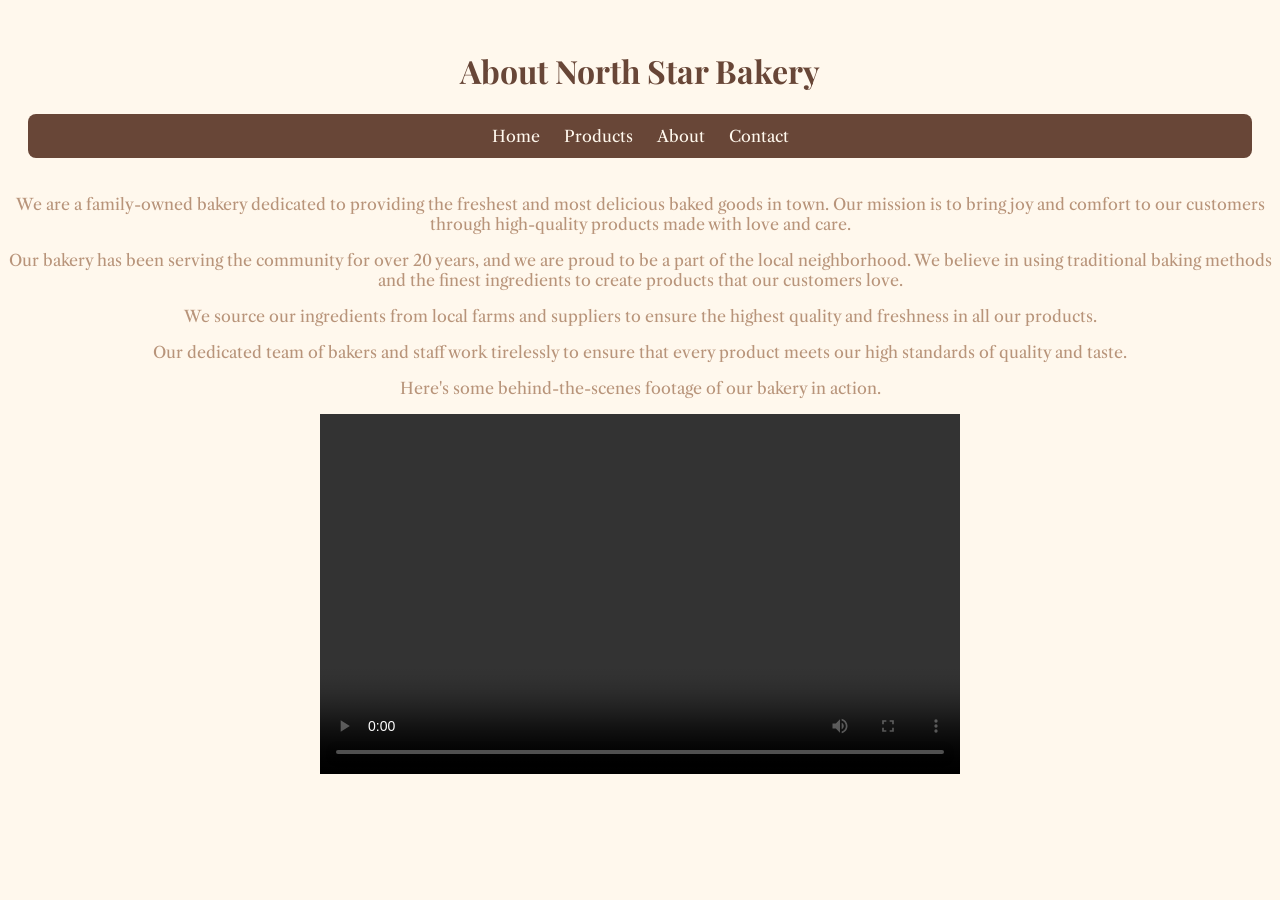
==== about.html @ 87f15286 "Add files via upload" ====
<!DOCTYPE HTML>
<html lang="en">
<head>
    <title>About Us</title>
    <link rel="stylesheet" href="styles.css">
</head>
<body>
    <header>
        <h1>About North Star Bakery</h1>
        <nav aria-label="Main navigation">
            <a href="index.html">Home</a>
            <a href="product.html">Products</a>
            <a href="about.html">About</a>
            <a href="contact.html">Contact</a>
        </nav>
    </header>
    <p>We are a family-owned bakery dedicated to providing the freshest and most delicious baked goods in town. Our mission is to bring joy and comfort to our customers through high-quality products made with love and care.</p>
    <p>Our bakery has been serving the community for over 20 years, and we are proud to be a part of the local neighborhood. We believe in using traditional baking methods and the finest ingredients to create products that our customers love.</p>

    <p> We source our ingredients from local farms and suppliers to ensure the highest quality and freshness in all our products.</p>
  
    <p> Our dedicated team of bakers and staff work tirelessly to ensure that every product meets our high standards of quality and taste.</p>
    <p>Here's some behind-the-scenes footage of our bakery in action.</p>
    <video width="640" height="360" controls>
        <source src="/home/tristan/Downloads/Bakery_c/bakery-behind-scenes_c.mp4" type="video/mp4">
        <p>Your browser does not support HTML5 video. Please visit our bakery to see our bakers in action.</p>
    </video>
</body>
</html>
---- styles.css ----
@import url("https://fonts.googleapis.com/css2?family=Playfair+Display&family=Libre+Caslon+Text&display=swap");

body {
  font-family: "Libre Caslon Text", serif;
  text-align: center;
  color: #b8947a;
  background-color: #fff8ed;
}

header,
footer {
  padding: 20px;
  text-align: center;
}

header h1 {
  font-family: "Playfair Display", serif;
  color: #684637;
}

nav {
  display: flex;
  justify-content: center;
  flex-wrap: wrap;
  gap: 1.5rem;
  background-color: #684637;
  padding: 12px;
  border-radius: 8px;
}

nav a {
  color: #fff8ed;
  text-decoration: none;
}

nav a:hover {
  text-decoration: underline;
}

footer {
  background-color: #684637;
  color: #fff8ed;
}
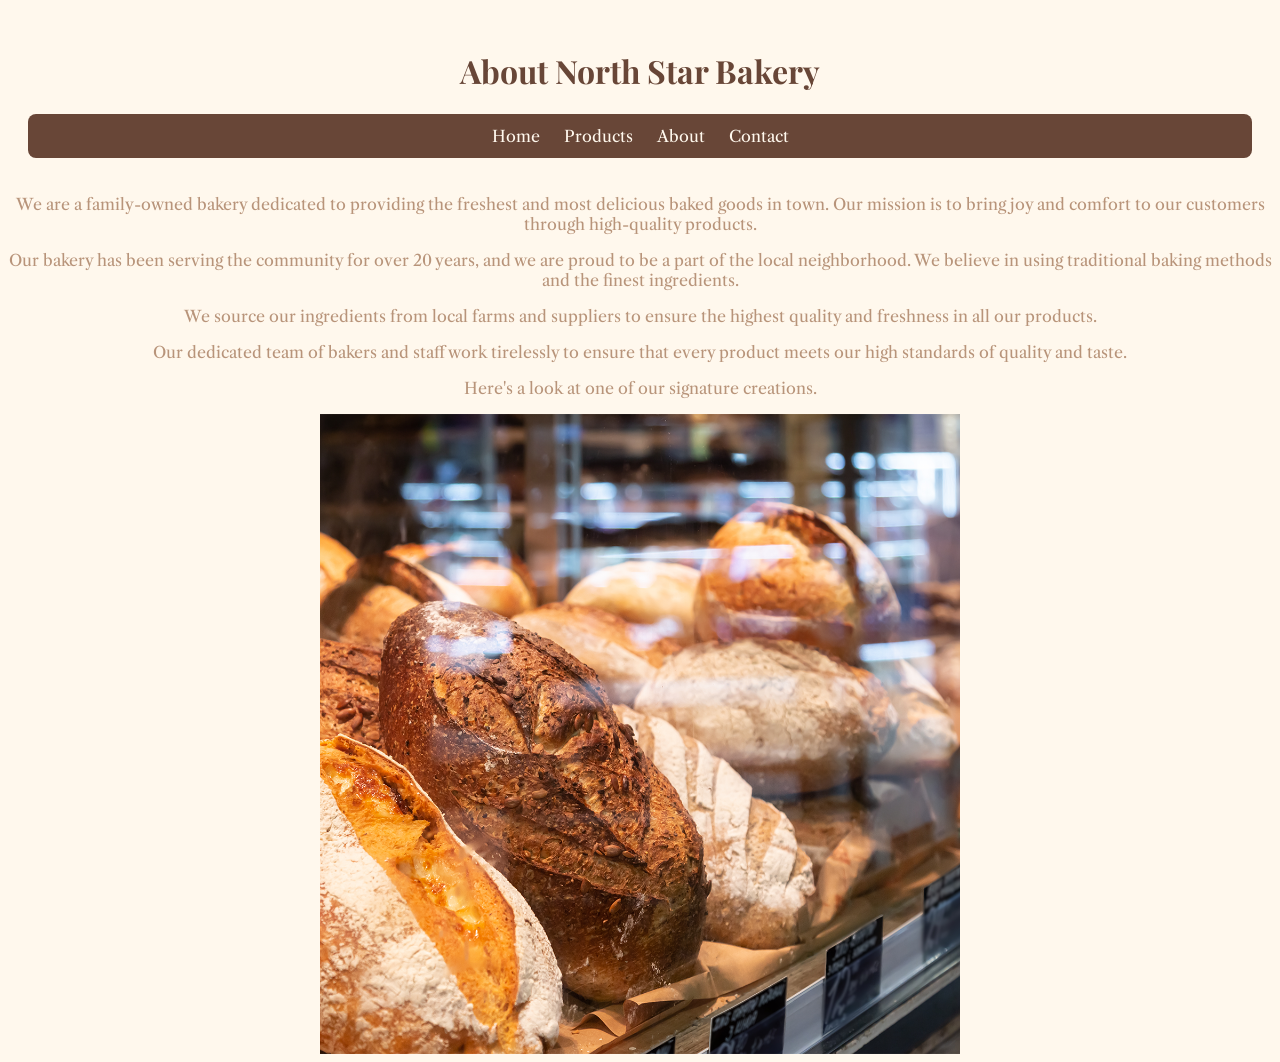
==== commit 0a120c24: "Fix broken asset references to use repository-local images and remove missing media sources so the s" ====
--- a/about.html
+++ b/about.html
@@ -14,16 +14,13 @@
             <a href="contact.html">Contact</a>
         </nav>
     </header>
-    <p>We are a family-owned bakery dedicated to providing the freshest and most delicious baked goods in town. Our mission is to bring joy and comfort to our customers through high-quality products made with love and care.</p>
-    <p>Our bakery has been serving the community for over 20 years, and we are proud to be a part of the local neighborhood. We believe in using traditional baking methods and the finest ingredients to create products that our customers love.</p>
+    <p>We are a family-owned bakery dedicated to providing the freshest and most delicious baked goods in town. Our mission is to bring joy and comfort to our customers through high-quality products.</p>
+    <p>Our bakery has been serving the community for over 20 years, and we are proud to be a part of the local neighborhood. We believe in using traditional baking methods and the finest ingredients.</p>
 
-    <p> We source our ingredients from local farms and suppliers to ensure the highest quality and freshness in all our products.</p>
-  
-    <p> Our dedicated team of bakers and staff work tirelessly to ensure that every product meets our high standards of quality and taste.</p>
-    <p>Here's some behind-the-scenes footage of our bakery in action.</p>
-    <video width="640" height="360" controls>
-        <source src="/home/tristan/Downloads/Bakery_c/bakery-behind-scenes_c.mp4" type="video/mp4">
-        <p>Your browser does not support HTML5 video. Please visit our bakery to see our bakers in action.</p>
-    </video>
+    <p>We source our ingredients from local farms and suppliers to ensure the highest quality and freshness in all our products.</p>
+    
+    <p>Our dedicated team of bakers and staff work tirelessly to ensure that every product meets our high standards of quality and taste.</p>
+    <p>Here's a look at one of our signature creations.</p>
+    <img src="assets/bakery-bread_c.png" alt="Freshly baked artisan bread" width="640" style="max-width:100%; height:auto; display:block; margin:0 auto;">
 </body>
 </html>
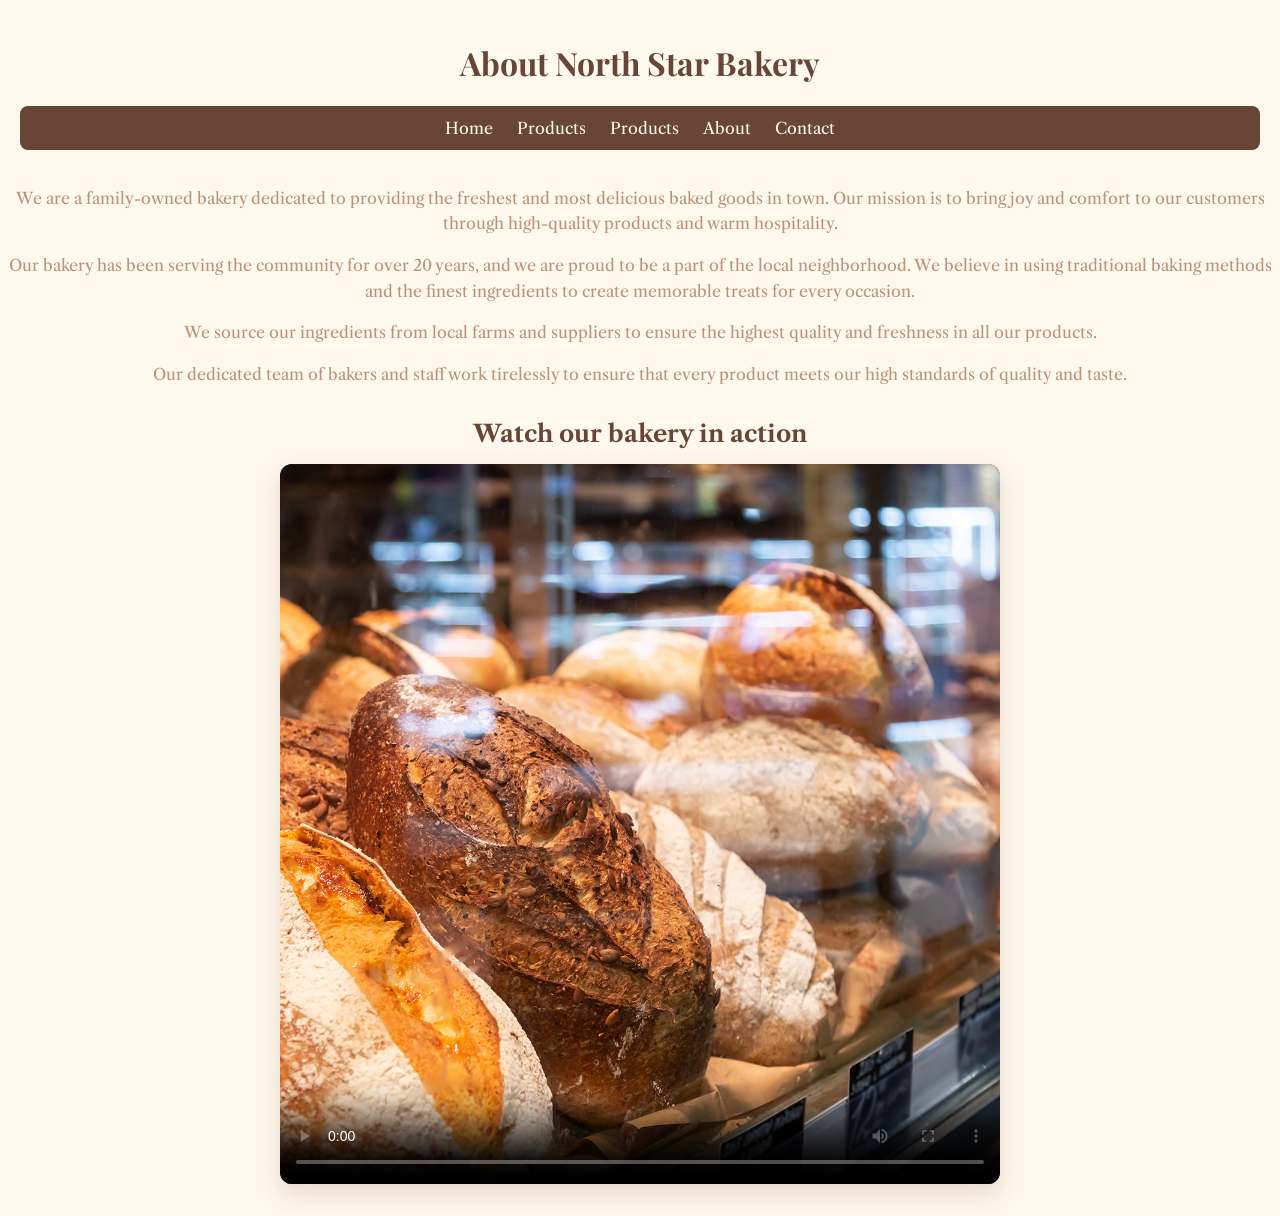
==== commit 8ca83d28: "Replace the About page image with the uploaded video and add styling for responsive video display." ====
--- a/about.html
+++ b/about.html
@@ -10,17 +10,23 @@
         <nav aria-label="Main navigation">
             <a href="index.html">Home</a>
             <a href="product.html">Products</a>
+            <a href="product.html">Products</a>
             <a href="about.html">About</a>
             <a href="contact.html">Contact</a>
         </nav>
     </header>
-    <p>We are a family-owned bakery dedicated to providing the freshest and most delicious baked goods in town. Our mission is to bring joy and comfort to our customers through high-quality products.</p>
-    <p>Our bakery has been serving the community for over 20 years, and we are proud to be a part of the local neighborhood. We believe in using traditional baking methods and the finest ingredients.</p>
 
+    <p>We are a family-owned bakery dedicated to providing the freshest and most delicious baked goods in town. Our mission is to bring joy and comfort to our customers through high-quality products and warm hospitality.</p>
+    <p>Our bakery has been serving the community for over 20 years, and we are proud to be a part of the local neighborhood. We believe in using traditional baking methods and the finest ingredients to create memorable treats for every occasion.</p>
     <p>We source our ingredients from local farms and suppliers to ensure the highest quality and freshness in all our products.</p>
-    
     <p>Our dedicated team of bakers and staff work tirelessly to ensure that every product meets our high standards of quality and taste.</p>
-    <p>Here's a look at one of our signature creations.</p>
-    <img src="assets/bakery-bread_c.png" alt="Freshly baked artisan bread" width="640" style="max-width:100%; height:auto; display:block; margin:0 auto;">
+
+    <div class="video-section">
+        <h2>Watch our bakery in action</h2>
+        <video class="about-video" controls playsinline poster="assets/bakery-bread_c.png">
+            <source src="assets/bakery-behind-scenes_c (2) (online-video-cutter.com).mp4" type="video/mp4">
+            Your browser does not support the video tag.
+        </video>
+    </div>
 </body>
 </html>
--- a/styles.css
+++ b/styles.css
@@ -5,6 +5,7 @@
   text-align: center;
   color: #b8947a;
   background-color: #fff8ed;
+  margin: 0;
 }
 
 header,
@@ -33,11 +34,36 @@
   text-decoration: none;
 }
 
-nav a:hover {
-  text-decoration: underline;
+main {
+  max-width: 900px;
+  margin: 0 auto;
+  padding: 0 20px 40px;
+}
+
+p {
+  line-height: 1.6;
+}
+
+.video-section {
+  margin: 2rem auto;
+}
+
+.video-section h2 {
+  color: #684637;
+  margin-bottom: 1rem;
+}
+
+.about-video {
+  width: min(100%, 720px);
+  height: auto;
+  display: block;
+  margin: 0 auto;
+  border-radius: 12px;
+  box-shadow: 0 10px 25px rgba(104, 70, 55, 0.18);
+  background-color: #684637;
 }
 
 footer {
   background-color: #684637;
   color: #fff8ed;
-}+}
